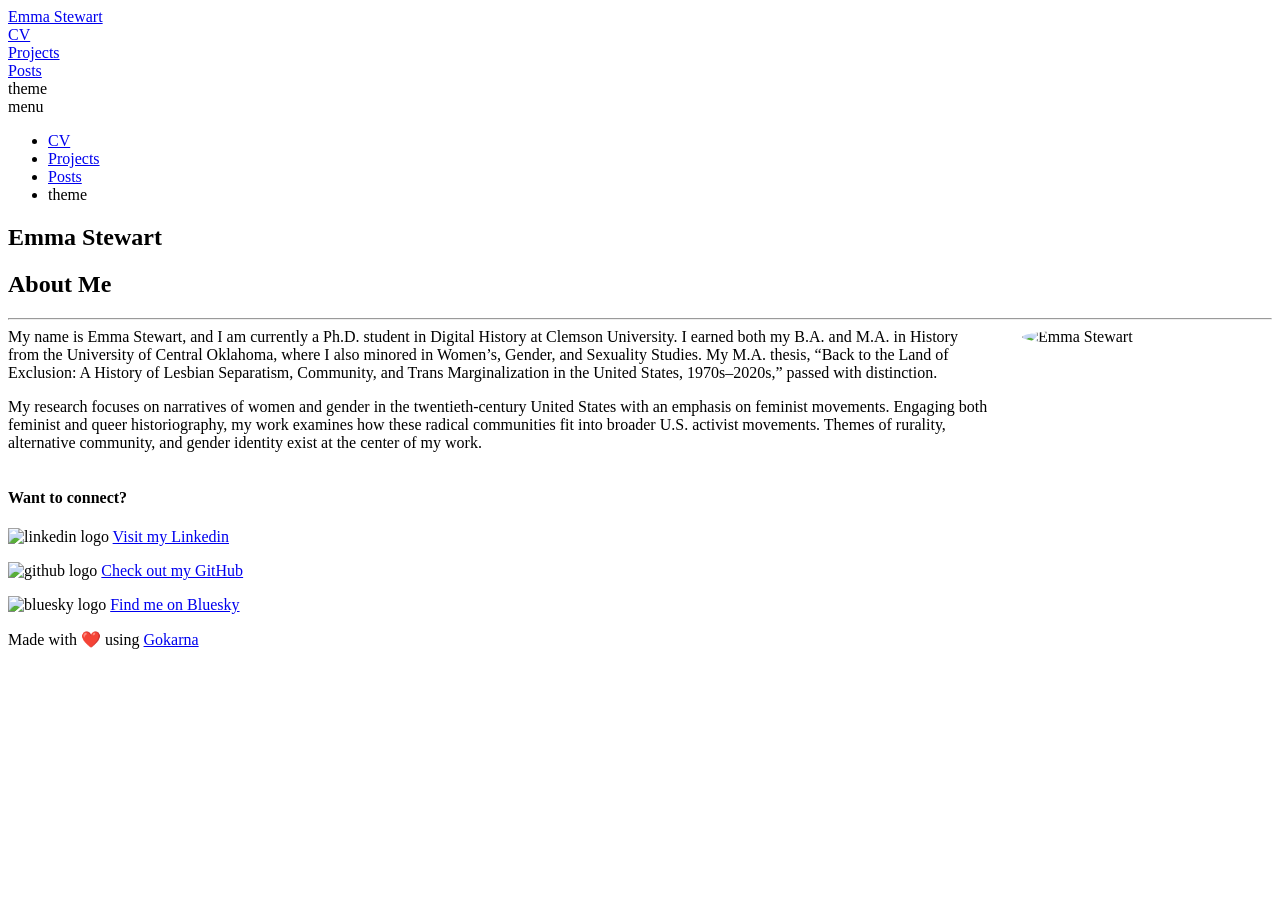
==== public/index.html @ 59bb101b "first commit" ====
<!DOCTYPE html>
<html lang="en"><head>
	<meta name="generator" content="Hugo 0.157.0"><script src="/livereload.js?mindelay=10&amp;v=2&amp;port=52513&amp;path=livereload" data-no-instant defer></script>
    <meta charset="utf-8">
    <meta name="viewport" content="width=device-width, initial-scale=1">

    <style>
        :root {
            --accent-color: #FF4D4D;
            --font-size: 1.1rem;
        }
    </style>

    
    
    
    
    
    

    
    <title>About</title>
    <meta name="description" content="About Me My name is Emma Stewart, and I am currently a Ph.D. student in Digital History at Clemson University. I earned both my B.A. and M.A. in History from …">
    <meta name="keywords" content=''>

    <meta property="og:url" content="http://localhost:52513/">
    <meta property="og:type" content="website">
    <meta property="og:title" content="About">
    <meta property="og:description" content="About Me My name is Emma Stewart, and I am currently a Ph.D. student in Digital History at Clemson University. I earned both my B.A. and M.A. in History from …">
    <meta property="og:image" content="http://localhost:52513/">
    <meta property="og:image:secure_url" content="http://localhost:52513/">

    <meta name="twitter:card" content="summary_large_image">
    <meta name="twitter:title" content="About">
    <meta name="twitter:description" content="About Me My name is Emma Stewart, and I am currently a Ph.D. student in Digital History at Clemson University. I earned both my B.A. and M.A. in History from …">
    <meta property="twitter:domain" content="http://localhost:52513/">
    <meta property="twitter:url" content="http://localhost:52513/">
    <meta name="twitter:image" content="http://localhost:52513/">

    
    <link rel="canonical" href="http://localhost:52513/">

    
    <link rel="stylesheet" type="text/css" href="/css/normalize.min.css" media="print">

    
    <link rel="stylesheet" type="text/css" href="/css/main.min.css">

    
    <link id="dark-theme" rel="stylesheet" href="/css/dark.min.css">

    
    <script src="/js/bundle.min.7136b4abac7b277aba8bc933917f4602d39a5c44f5590be687244bc86ef4f162.js" integrity="sha256-cTa0q6x7J3q6i8kzkX9GAtOaXET1WQvmhyRLyG708WI="></script>

    
    <link rel="alternate" type="application/rss+xml" href="http://localhost:52513/index.xml" title="Emma Stewart">
    

    
    
</head>
<body>
        <script>
            
            setThemeByUserPref();
        </script><header class="header">
    <nav class="header-nav">

        

        <div class="nav-title">
            <a class="nav-brand" href="http://localhost:52513/">Emma Stewart</a>
        </div>

        <div class="nav-links">
            
            <div class="nav-link">
                <a href="http://localhost:52513/cv/" aria-label="cv" > CV </a>
            </div>
            
            <div class="nav-link">
                <a href="http://localhost:52513/projects/" aria-label="projects" > Projects </a>
            </div>
            
            <div class="nav-link">
                <a href="http://localhost:52513/posts/" aria-label="posts" > Posts </a>
            </div>
            

            <span class="nav-icons-divider"></span>
            <div class="nav-link dark-theme-toggle">
                <span class="sr-only dark-theme-toggle-screen-reader-target">theme</span>
                <a aria-hidden="true" role="switch">
                    <span class="theme-toggle-icon" data-feather="moon"></span>
                </a>
            </div>

            <div class="nav-link" id="hamburger-menu-toggle">
                <span class="sr-only hamburger-menu-toggle-screen-reader-target">menu</span>
                <a aria-checked="false" aria-labelledby="hamburger-menu-toggle" id="hamburger-menu-toggle-target" role="switch">
                    <span data-feather="menu"></span>
                </a>
            </div>

            
            <ul class="nav-hamburger-list visibility-hidden">
                
                <li class="nav-item">
                    <a href="http://localhost:52513/cv/" > CV </a>
                </li>
                
                <li class="nav-item">
                    <a href="http://localhost:52513/projects/" > Projects </a>
                </li>
                
                <li class="nav-item">
                    <a href="http://localhost:52513/posts/" > Posts </a>
                </li>
                
                <li class="nav-item dark-theme-toggle">
                    <span class="sr-only dark-theme-toggle-screen-reader-target">theme</span>
                    <a role="switch">
                        <span class="theme-toggle-icon" data-feather="moon"></span>
                    </a>
                </li>
            </ul>

        </div>
    </nav>
</header>
<main id="content">
<section class="home-about">
	<div class="avatar">
        
	</div>

    <h1>Emma Stewart</h1>
    

</section>

<div class="flex-break"></div>




        <section class="home-content">
            <h1 id="about-me">About Me</h1>
<hr>
<div style="display: flex; gap: 30px; align-items: flex-start;">
<div>
My name is Emma Stewart, and I am currently a Ph.D. student in Digital History at Clemson University. I earned both my B.A. and M.A. in History from the University of Central Oklahoma, where I also minored in Women’s, Gender, and Sexuality Studies. My M.A. thesis, “Back to the Land of Exclusion: A History of Lesbian Separatism, Community, and Trans Marginalization in the United States, 1970s–2020s,” passed with distinction.
<p>My research focuses on narratives of women and gender in the twentieth-century United States with an emphasis on feminist movements. Engaging both feminist and queer historiography, my work examines how these radical communities fit into broader U.S. activist movements. Themes of rurality, alternative community, and gender identity exist at the center of my work.</p>
</div> 
<img src="/images/Headshot.jpg" alt="Emma Stewart" width="250" style="flex-shrink: 0; border-radius: 50%;">
</div>
<h4 id="want-to-connect">Want to connect?</h4>
<p><img src="/images/linkedin.webp" alt="linkedin logo" width="30"> <a href="www.linkedin.com/in/stewartemmam/">Visit my Linkedin</a></p>
<p><img src="/images/github.png" alt="github logo" width="30"> <a href="https://github.com/stewartemmadotcom">Check out my GitHub</a></p>
<p><img src="/images/bluesky.png" alt="bluesky logo" width="30"> <a href="https://bsky.app/profile/stewartemma.bsky.social">Find me on Bluesky</a></p>

        </section>




        </main><footer class="footer">
    
    

    

    

    

    <span>
        Made with &#10084;&#65039; using <a target="_blank" href="https://github.com/gokarna-theme/gokarna-hugo">Gokarna</a>
    </span>
</footer>
</body>
</html>
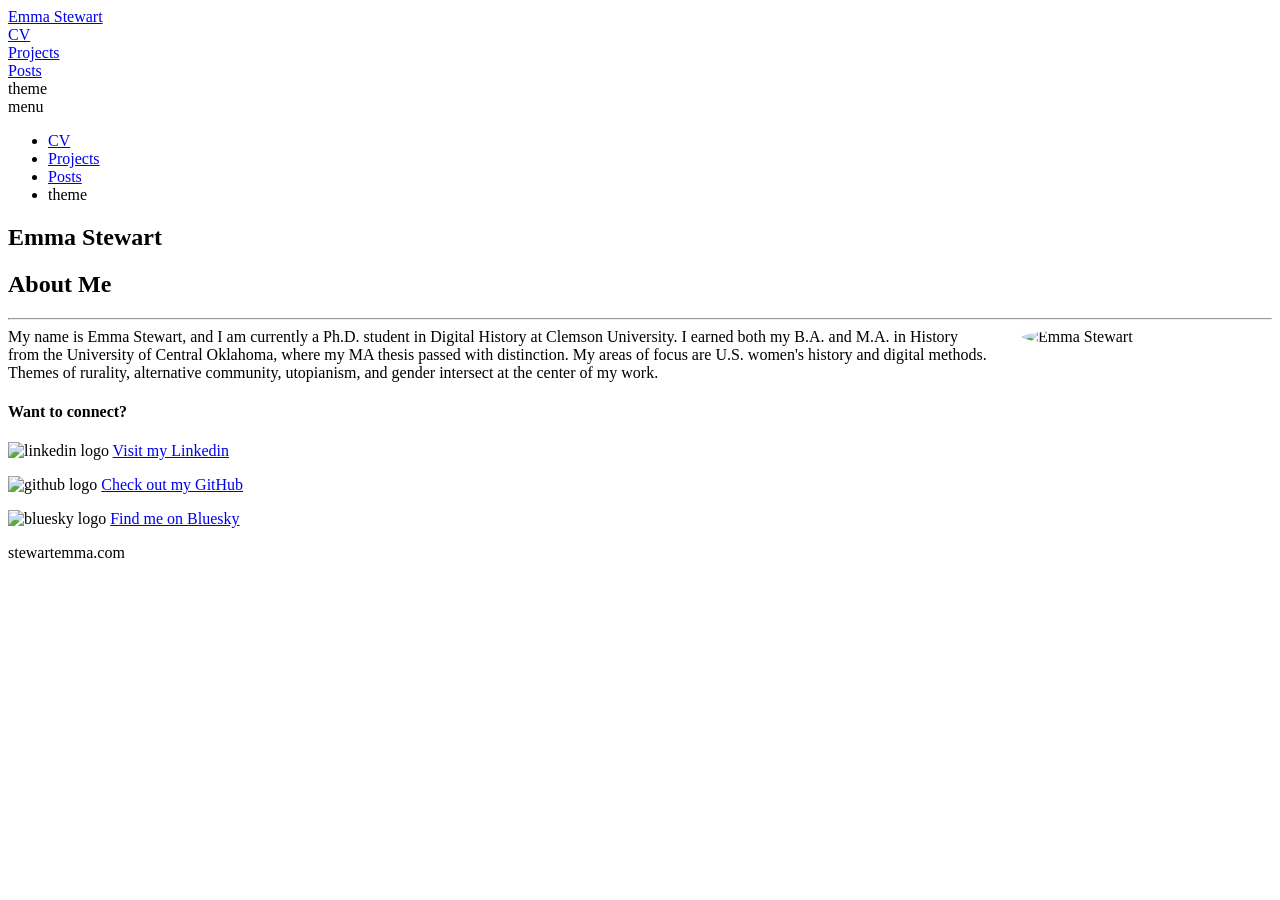
==== commit d548321c: "website updated" ====
--- a/public/index.html
+++ b/public/index.html
@@ -1,6 +1,6 @@
 <!DOCTYPE html>
 <html lang="en"><head>
-	<meta name="generator" content="Hugo 0.157.0"><script src="/livereload.js?mindelay=10&amp;v=2&amp;port=52513&amp;path=livereload" data-no-instant defer></script>
+	<meta name="generator" content="Hugo 0.157.0"><script src="/livereload.js?mindelay=10&amp;v=2&amp;port=1313&amp;path=livereload" data-no-instant defer></script>
     <meta charset="utf-8">
     <meta name="viewport" content="width=device-width, initial-scale=1">
 
@@ -23,22 +23,22 @@
     <meta name="description" content="About Me My name is Emma Stewart, and I am currently a Ph.D. student in Digital History at Clemson University. I earned both my B.A. and M.A. in History from …">
     <meta name="keywords" content=''>
 
-    <meta property="og:url" content="http://localhost:52513/">
+    <meta property="og:url" content="http://localhost:1313/">
     <meta property="og:type" content="website">
     <meta property="og:title" content="About">
     <meta property="og:description" content="About Me My name is Emma Stewart, and I am currently a Ph.D. student in Digital History at Clemson University. I earned both my B.A. and M.A. in History from …">
-    <meta property="og:image" content="http://localhost:52513/">
-    <meta property="og:image:secure_url" content="http://localhost:52513/">
+    <meta property="og:image" content="http://localhost:1313/">
+    <meta property="og:image:secure_url" content="http://localhost:1313/">
 
     <meta name="twitter:card" content="summary_large_image">
     <meta name="twitter:title" content="About">
     <meta name="twitter:description" content="About Me My name is Emma Stewart, and I am currently a Ph.D. student in Digital History at Clemson University. I earned both my B.A. and M.A. in History from …">
-    <meta property="twitter:domain" content="http://localhost:52513/">
-    <meta property="twitter:url" content="http://localhost:52513/">
-    <meta name="twitter:image" content="http://localhost:52513/">
+    <meta property="twitter:domain" content="http://localhost:1313/">
+    <meta property="twitter:url" content="http://localhost:1313/">
+    <meta name="twitter:image" content="http://localhost:1313/">
 
     
-    <link rel="canonical" href="http://localhost:52513/">
+    <link rel="canonical" href="http://localhost:1313/">
 
     
     <link rel="stylesheet" type="text/css" href="/css/normalize.min.css" media="print">
@@ -53,10 +53,17 @@
     <script src="/js/bundle.min.7136b4abac7b277aba8bc933917f4602d39a5c44f5590be687244bc86ef4f162.js" integrity="sha256-cTa0q6x7J3q6i8kzkX9GAtOaXET1WQvmhyRLyG708WI="></script>
 
     
-    <link rel="alternate" type="application/rss+xml" href="http://localhost:52513/index.xml" title="Emma Stewart">
+    <link rel="alternate" type="application/rss+xml" href="http://localhost:1313/index.xml" title="Emma Stewart">
     
 
     
+    
+    <style>
+:root {
+    --accent-color: #95E1D3;
+}
+</style>
+
     
 </head>
 <body>
@@ -69,21 +76,21 @@
         
 
         <div class="nav-title">
-            <a class="nav-brand" href="http://localhost:52513/">Emma Stewart</a>
+            <a class="nav-brand" href="http://localhost:1313/">Emma Stewart</a>
         </div>
 
         <div class="nav-links">
             
             <div class="nav-link">
-                <a href="http://localhost:52513/cv/" aria-label="cv" > CV </a>
+                <a href="http://localhost:1313/cv/" aria-label="cv" > CV </a>
             </div>
             
             <div class="nav-link">
-                <a href="http://localhost:52513/projects/" aria-label="projects" > Projects </a>
+                <a href="http://localhost:1313/projects/" aria-label="projects" > Projects </a>
             </div>
             
             <div class="nav-link">
-                <a href="http://localhost:52513/posts/" aria-label="posts" > Posts </a>
+                <a href="http://localhost:1313/posts/" aria-label="posts" > Posts </a>
             </div>
             
 
@@ -106,15 +113,15 @@
             <ul class="nav-hamburger-list visibility-hidden">
                 
                 <li class="nav-item">
-                    <a href="http://localhost:52513/cv/" > CV </a>
+                    <a href="http://localhost:1313/cv/" > CV </a>
                 </li>
                 
                 <li class="nav-item">
-                    <a href="http://localhost:52513/projects/" > Projects </a>
+                    <a href="http://localhost:1313/projects/" > Projects </a>
                 </li>
                 
                 <li class="nav-item">
-                    <a href="http://localhost:52513/posts/" > Posts </a>
+                    <a href="http://localhost:1313/posts/" > Posts </a>
                 </li>
                 
                 <li class="nav-item dark-theme-toggle">
@@ -149,15 +156,14 @@
 <hr>
 <div style="display: flex; gap: 30px; align-items: flex-start;">
 <div>
-My name is Emma Stewart, and I am currently a Ph.D. student in Digital History at Clemson University. I earned both my B.A. and M.A. in History from the University of Central Oklahoma, where I also minored in Women’s, Gender, and Sexuality Studies. My M.A. thesis, “Back to the Land of Exclusion: A History of Lesbian Separatism, Community, and Trans Marginalization in the United States, 1970s–2020s,” passed with distinction.
-<p>My research focuses on narratives of women and gender in the twentieth-century United States with an emphasis on feminist movements. Engaging both feminist and queer historiography, my work examines how these radical communities fit into broader U.S. activist movements. Themes of rurality, alternative community, and gender identity exist at the center of my work.</p>
+My name is Emma Stewart, and I am currently a Ph.D. student in Digital History at Clemson University. I earned both my B.A. and M.A. in History from the University of Central Oklahoma, where my MA thesis passed with distinction. My areas of focus are U.S. women's history and digital methods. Themes of rurality, alternative community, utopianism, and gender intersect at the center of my work. 
+<h4 id="want-to-connect">Want to connect?</h4>
+<p><img src="/images/linkedin.webp" alt="linkedin logo" width="30"> <a href="https://www.linkedin.com/in/stewartemmam/">Visit my Linkedin</a></p>
+<p><img src="/images/github.png" alt="github logo" width="30"> <a href="https://github.com/stewartemmadotcom">Check out my GitHub</a></p>
+<p><img src="/images/bluesky.png" alt="bluesky logo" width="30"> <a href="https://bsky.app/profile/stewartemma.bsky.social">Find me on Bluesky</a></p>
 </div> 
 <img src="/images/Headshot.jpg" alt="Emma Stewart" width="250" style="flex-shrink: 0; border-radius: 50%;">
 </div>
-<h4 id="want-to-connect">Want to connect?</h4>
-<p><img src="/images/linkedin.webp" alt="linkedin logo" width="30"> <a href="www.linkedin.com/in/stewartemmam/">Visit my Linkedin</a></p>
-<p><img src="/images/github.png" alt="github logo" width="30"> <a href="https://github.com/stewartemmadotcom">Check out my GitHub</a></p>
-<p><img src="/images/bluesky.png" alt="bluesky logo" width="30"> <a href="https://bsky.app/profile/stewartemma.bsky.social">Find me on Bluesky</a></p>
 
         </section>
 
@@ -165,18 +171,7 @@
 
 
         </main><footer class="footer">
-    
-    
-
-    
-
-    
-
-    
-
-    <span>
-        Made with &#10084;&#65039; using <a target="_blank" href="https://github.com/gokarna-theme/gokarna-hugo">Gokarna</a>
-    </span>
+    <span> stewartemma.com </span>
 </footer>
 </body>
 </html>
